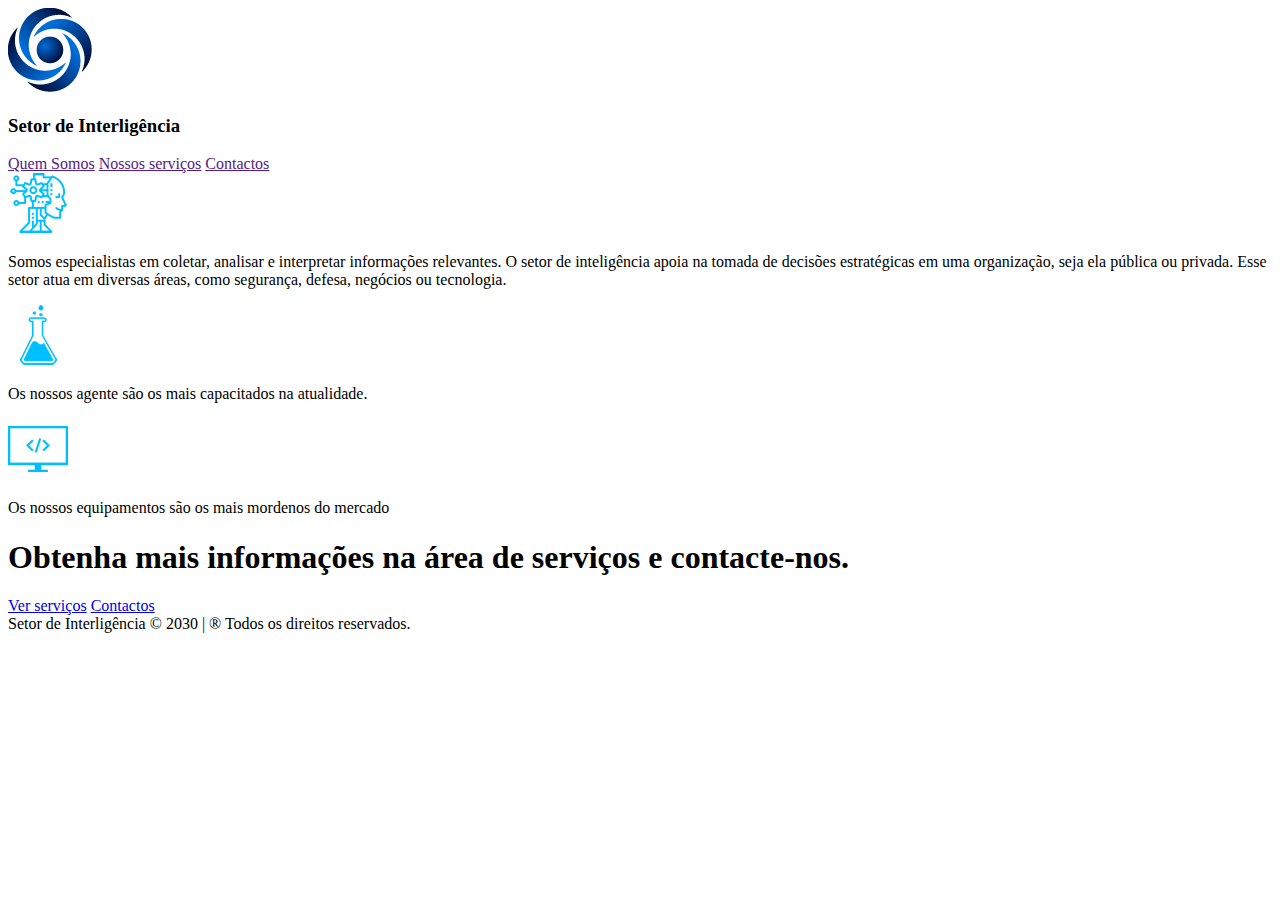
==== index.html @ a560aa5d "parte inicial do projeto HTML mostrando informações e link" ====
<!DOCTYPE html>
<html lang="pt-br">

<head>
    <meta charset="UTF-8">
    <meta name="viewport" content="width=device-width, initial-scale=1.0">
    <title>Document</title>
</head>

<body>
    <!-- cabeçalho -->
    <header>
        <a href="index.html">
            <img src="assets/images/logo_empresa.png" alt="logo da página" title="setor de inteligência">
        </a>
        <h3>Setor de Interligência</h3>
    </header>
    <!-- navegação -->
    <nav>
        <a href="">Quem Somos</a>
        <a href="">Nossos serviços</a>
        <a href="">Contactos</a>
    </nav>
    <!-- quem somos -->
    <section>
        <article>
            <img src="assets/images/icon_ai.png" alt="icone" alt="Setor de Interligência">
            <p>
                Somos especialistas em coletar, analisar e interpretar informações relevantes. <span
                    class="servico-texto-realce"> O setor de inteligência </span> apoia na tomada de decisões
                estratégicas em uma organização, seja ela
                pública ou privada. Esse setor atua em diversas áreas, como segurança, defesa, negócios
                ou tecnologia.
            </p>
        </article>

        <article>
            <img src="assets/images/icon_lab.png" alt="icone" alt="agente">
            <p>
                Os nossos agente são os mais capacitados na atualidade.
            </p>
        </article>

        <article>
            <img src="assets/images/icon_computer.png" alt="icone" alt="equipamentos">
            <p>
                Os nossos equipamentos são os mais mordenos do mercado
            </p>
        </article>
    </section>
    <!-- ver serviços ou contactos -->
    <section>
        <h1>Obtenha mais informações na área de serviços e contacte-nos.</h1>
        <div>
            <a href="setviços.html">Ver serviços</a>
            <a href="contactos.html">Contactos</a>
        </div>
    </section>
    <footer>
        Setor de Interligência &copy; 2030 | &reg; Todos os direitos reservados.
    </footer>

</body>

</html>
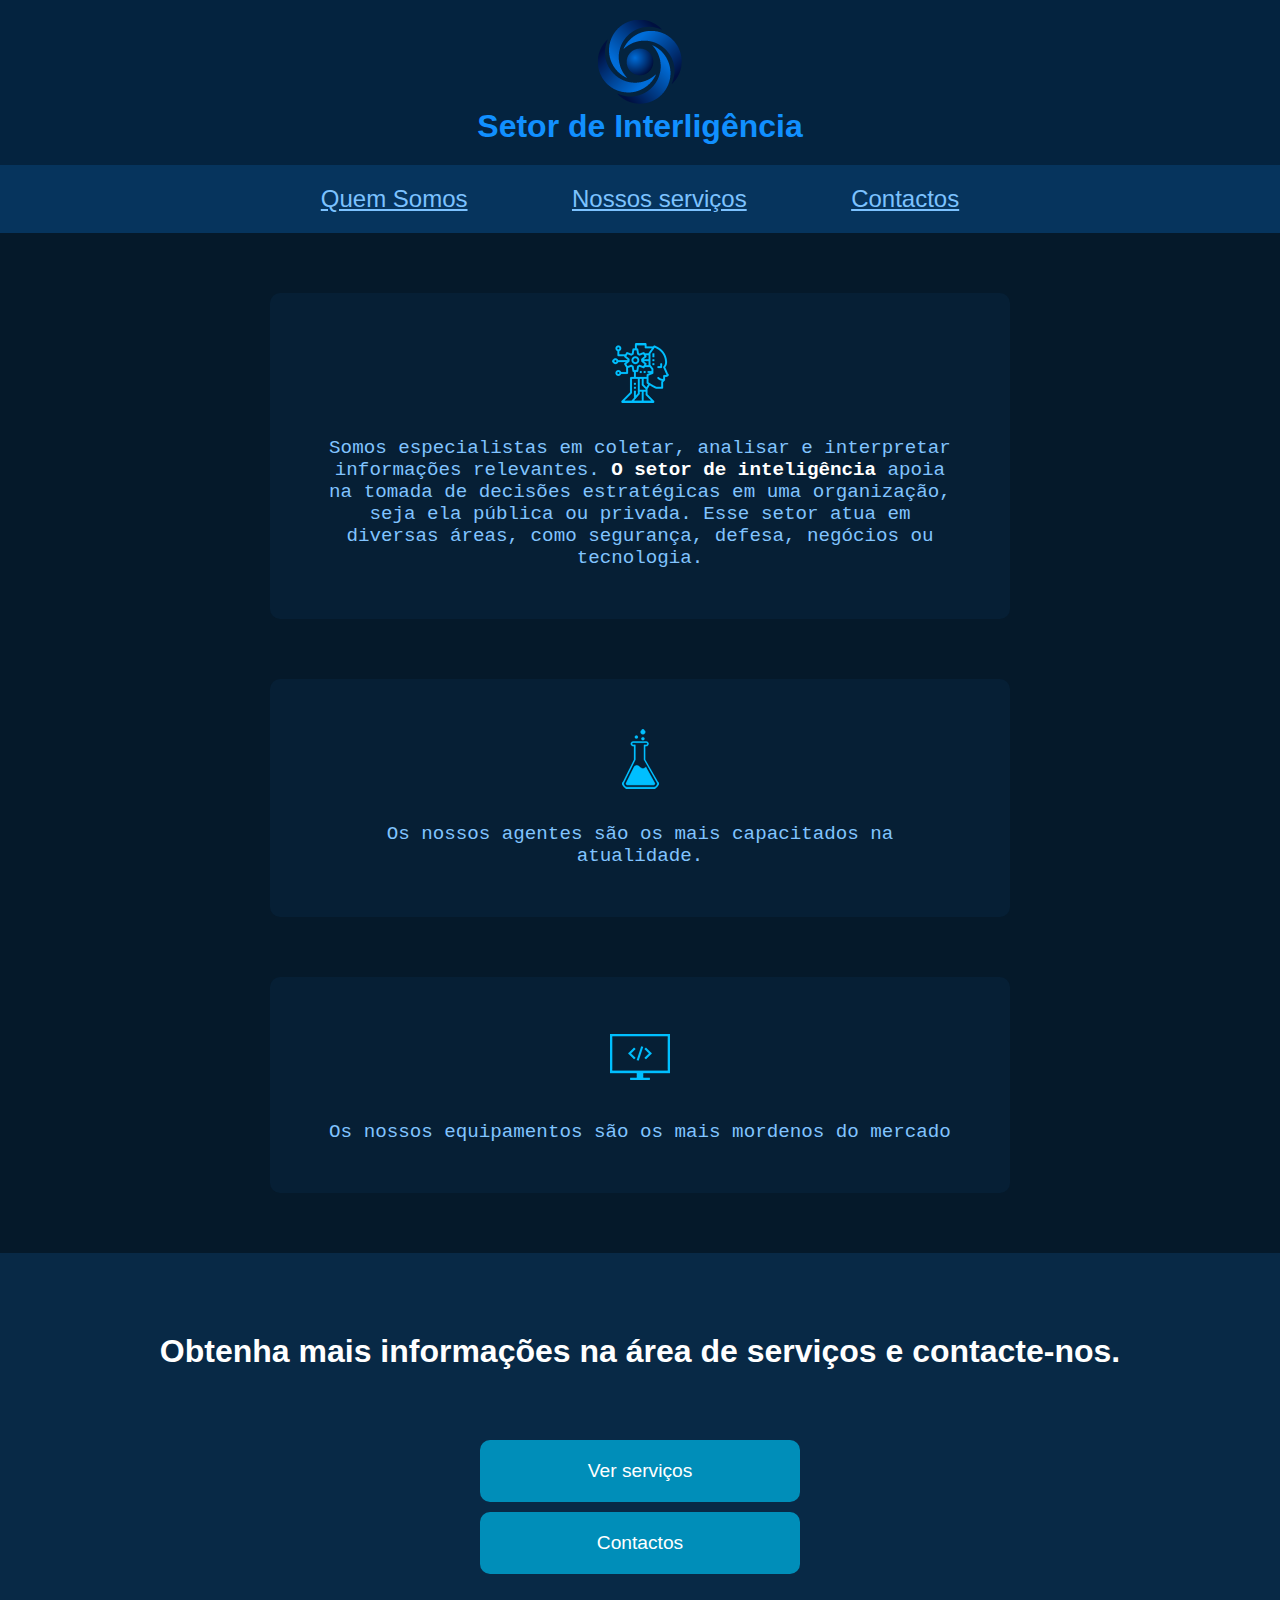
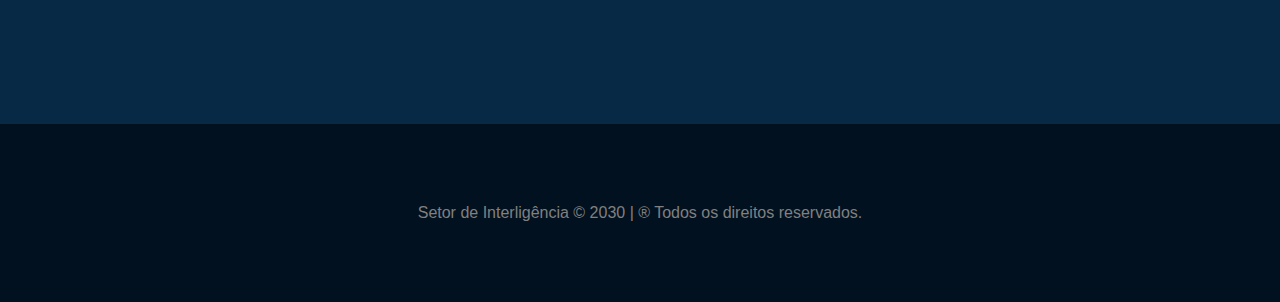
==== commit a4bffc12: "foi incluído o estilo da página css" ====
--- a/index.html
+++ b/index.html
@@ -4,28 +4,34 @@
 <head>
     <meta charset="UTF-8">
     <meta name="viewport" content="width=device-width, initial-scale=1.0">
-    <title>Document</title>
+    <title>Page Interligência </title>
+
+    <!-- estilos da página -->
+    <link rel="stylesheet" href="./assets/css/styles.css">
+
+    <!-- favicon -->
+    <link rel="shortcut icon" href="assets/images/logo_empresa.png" type="image/png">
 </head>
 
 <body>
     <!-- cabeçalho -->
-    <header>
+    <header class="container-cabecalho">
         <a href="index.html">
             <img src="assets/images/logo_empresa.png" alt="logo da página" title="setor de inteligência">
         </a>
         <h3>Setor de Interligência</h3>
     </header>
     <!-- navegação -->
-    <nav>
-        <a href="">Quem Somos</a>
-        <a href="">Nossos serviços</a>
-        <a href="">Contactos</a>
+    <nav class="container-navegacao">
+        <a href="index.html">Quem Somos</a>
+        <a href="servicos.html">Nossos serviços</a>
+        <a href="contactos.html">Contactos</a>
     </nav>
     <!-- quem somos -->
-    <section>
-        <article>
-            <img src="assets/images/icon_ai.png" alt="icone" alt="Setor de Interligência">
-            <p>
+    <section class="container-quem-somos">
+        <article class="servicos">
+            <img src="assets/images/icon_ai.png" class="icone" alt="icone" alt="Setor de Interligência">
+            <p class="servico-texto">
                 Somos especialistas em coletar, analisar e interpretar informações relevantes. <span
                     class="servico-texto-realce"> O setor de inteligência </span> apoia na tomada de decisões
                 estratégicas em uma organização, seja ela
@@ -34,25 +40,25 @@
             </p>
         </article>
 
-        <article>
-            <img src="assets/images/icon_lab.png" alt="icone" alt="agente">
-            <p>
-                Os nossos agente são os mais capacitados na atualidade.
+        <article class="servicos">
+            <img src="assets/images/icon_lab.png" class="icone" alt="icone" alt="agente">
+            <p class="servico-texto">
+                Os nossos agentes são os mais capacitados na atualidade.
             </p>
         </article>
 
-        <article>
-            <img src="assets/images/icon_computer.png" alt="icone" alt="equipamentos">
-            <p>
+        <article class="servicos">
+            <img src="assets/images/icon_computer.png" class="icone" alt="icone" alt="equipamentos">
+            <p class="servico-texto">
                 Os nossos equipamentos são os mais mordenos do mercado
             </p>
         </article>
     </section>
     <!-- ver serviços ou contactos -->
-    <section>
+    <section class="container-servicos-contactos">
         <h1>Obtenha mais informações na área de serviços e contacte-nos.</h1>
-        <div>
-            <a href="setviços.html">Ver serviços</a>
+        <div class="botoes-servicos-contactos">
+            <a href="servicos.html">Ver serviços</a>
             <a href="contactos.html">Contactos</a>
         </div>
     </section>
--- a/assets/css/styles.css
+++ b/assets/css/styles.css
@@ -0,0 +1,118 @@
+/* estilo da minha página web*/
+
+* {
+    margin: 0;
+    padding: 0;
+}
+
+body {
+
+    font-family: Arial, Helvetica, sans-serif;
+    color: white;
+}
+
+/*----------------------------------------*/
+/*geral*/
+.text-center {
+    text-align: center;
+}
+
+.margin-top-40 {
+    margin-top: 40px;
+}
+
+/*----------------------------------------*/
+.container-cabecalho {
+    text-align: center;
+    padding: 20px;
+    background-color: #04233F;
+}
+
+.container-cabecalho h3 {
+    font-weight: 600;
+    font-size: 2em;
+    color: #1190ff;
+}
+
+/*----------------------------------------*/
+.container-navegacao {
+    text-align: center;
+    padding: 20px;
+    background-color: #06345d;
+}
+
+.container-navegacao a {
+    font-size: 1.5em;
+    margin: 0px 50px;
+    color: #7cc2ff;
+}
+
+.container-navegacao a:hover {
+    color: #ffffff;
+}
+
+/*----------------------------------------*/
+.container-quem-somos {
+    background-color: #05192a;
+    overflow: auto;
+}
+
+.container-quem-somos .servicos {
+    float: center;
+    margin: 60px auto;
+    background-color: #061f35;
+    width: 50%;
+    padding: 50px;
+    border-radius: 10px;
+    text-align: center;
+}
+.container-quem-somos .servicos .icone {
+    margin-bottom: 10px;
+}
+.container-quem-somos .servico-texto {
+    font-family: 'Courier New', Courier, monospace;
+    margin-top: 20px;
+    font-size: 1.2em;
+    color: #81c4ff;
+}
+.container-quem-somos .servico-texto-realce {
+    color: white;
+    font-weight: bold;
+}
+
+
+/*----------------------------------------*/
+.container-servicos-contactos {
+    background-color: #082946;
+    padding: 80px;
+    text-align: center;
+}
+
+.container-servicos-contactos .botoes-servicos-contactos {
+    padding: 60px;
+    text-align: center;
+}
+
+.botoes-servicos-contactos a {
+    display: block;
+    max-width: 200px;
+    text-decoration: none;
+    font-size: 1.2em;
+    background-color: #008eb9;
+    color: white;
+    padding: 20px 60px;
+    margin: 10px auto;
+    border-radius: 10px;
+}
+.botoes-servicos-contactos a:hover {
+    background-color: white;
+    color: black;
+}
+
+/*----------------------------------------*/
+footer {
+    text-align: center;
+    padding: 80px;
+    background-color: #02111f;
+    color: gray;
+}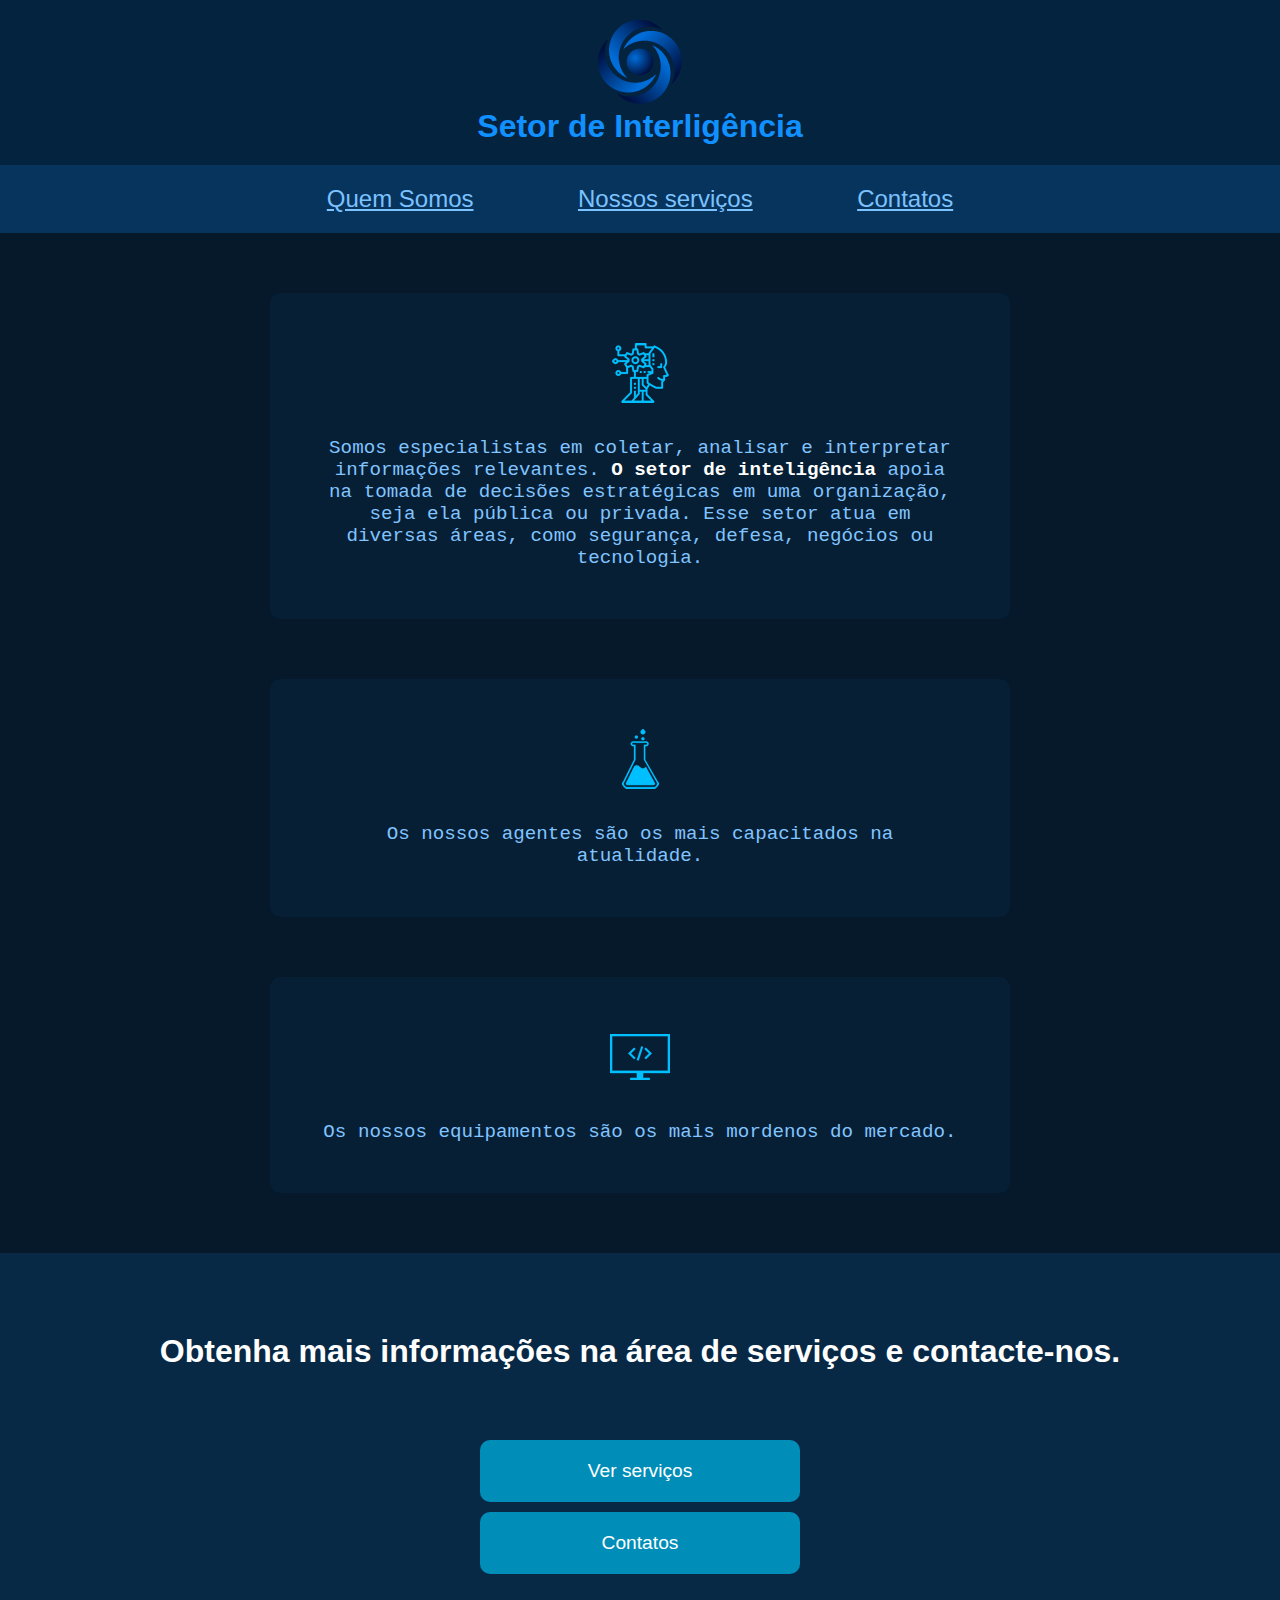
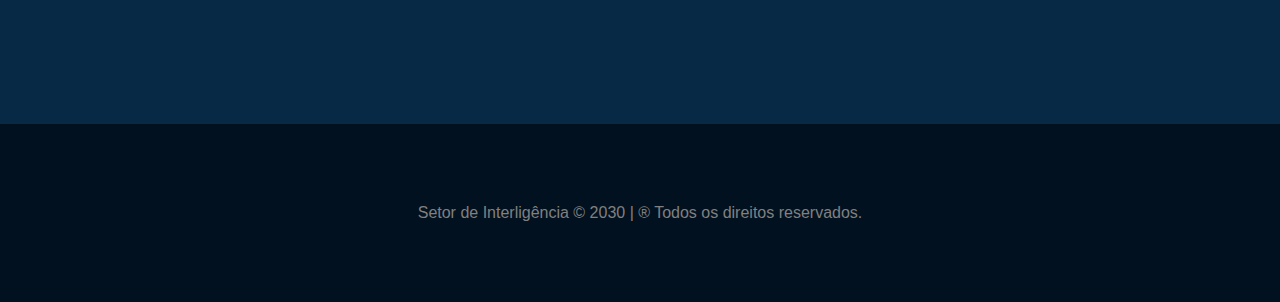
==== commit 66a1203b: "atualização de contacto para contato" ====
--- a/index.html
+++ b/index.html
@@ -25,7 +25,7 @@
     <nav class="container-navegacao">
         <a href="index.html">Quem Somos</a>
         <a href="servicos.html">Nossos serviços</a>
-        <a href="contactos.html">Contactos</a>
+        <a href="contatos.html">Contatos</a>
     </nav>
     <!-- quem somos -->
     <section class="container-quem-somos">
@@ -50,7 +50,7 @@
         <article class="servicos">
             <img src="assets/images/icon_computer.png" class="icone" alt="icone" alt="equipamentos">
             <p class="servico-texto">
-                Os nossos equipamentos são os mais mordenos do mercado
+                Os nossos equipamentos são os mais mordenos do mercado.
             </p>
         </article>
     </section>
@@ -59,7 +59,7 @@
         <h1>Obtenha mais informações na área de serviços e contacte-nos.</h1>
         <div class="botoes-servicos-contactos">
             <a href="servicos.html">Ver serviços</a>
-            <a href="contactos.html">Contactos</a>
+            <a href="contatos.html">Contatos</a>
         </div>
     </section>
     <footer>
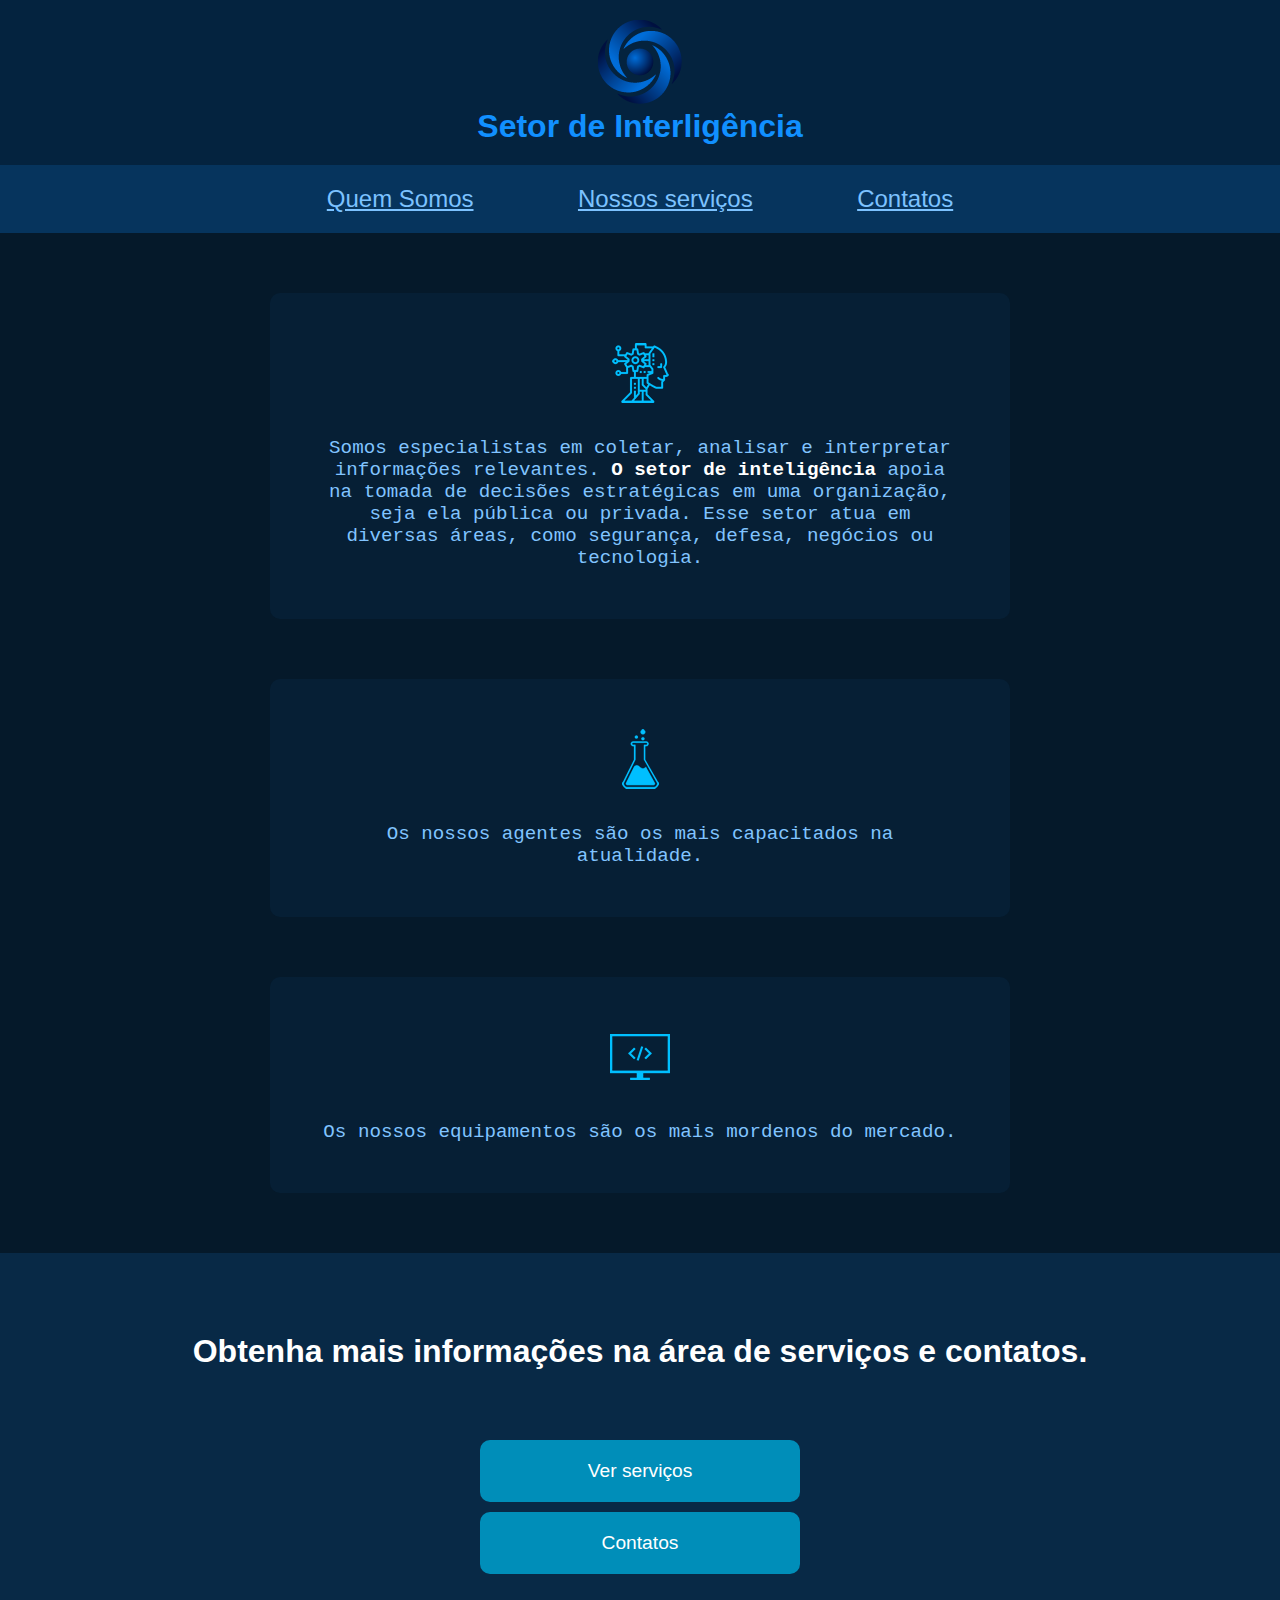
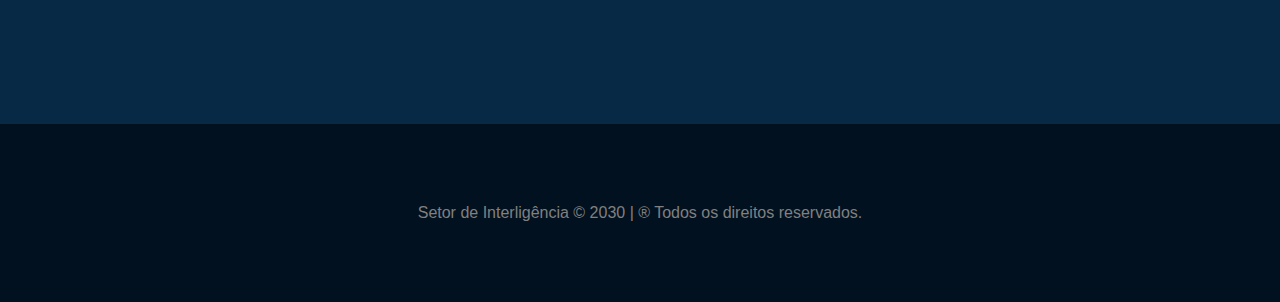
==== commit c3e5ffe2: "foi adicionado a janela de contatos e o css" ====
--- a/index.html
+++ b/index.html
@@ -56,7 +56,7 @@
     </section>
     <!-- ver serviços ou contactos -->
     <section class="container-servicos-contactos">
-        <h1>Obtenha mais informações na área de serviços e contacte-nos.</h1>
+        <h1>Obtenha mais informações na área de serviços e contatos.</h1>
         <div class="botoes-servicos-contactos">
             <a href="servicos.html">Ver serviços</a>
             <a href="contatos.html">Contatos</a>
--- a/assets/css/styles.css
+++ b/assets/css/styles.css
@@ -66,15 +66,18 @@
     border-radius: 10px;
     text-align: center;
 }
+
 .container-quem-somos .servicos .icone {
     margin-bottom: 10px;
 }
+
 .container-quem-somos .servico-texto {
     font-family: 'Courier New', Courier, monospace;
     margin-top: 20px;
     font-size: 1.2em;
     color: #81c4ff;
 }
+
 .container-quem-somos .servico-texto-realce {
     color: white;
     font-weight: bold;
@@ -104,9 +107,71 @@
     margin: 10px auto;
     border-radius: 10px;
 }
+
 .botoes-servicos-contactos a:hover {
     background-color: white;
     color: black;
+}
+
+/*----------------------------------------*/
+.container-servicos {
+    background-color: #05192a;
+    font-size: 1.1;
+    padding: 60px;
+    overflow: auto;
+}
+
+.container-servicos h1 {
+    font-size: 3em;
+    color: white;
+    margin-bottom: 20px;
+}
+
+.container-servicos h3 {
+    color: #2097ff;
+    padding: 20px 0;
+}
+
+.container-servicos article {
+    width: 40%;
+    margin: auto;
+    float: center;
+}
+
+.container-servicos li {
+    margin-bottom: 20px;
+    margin-left: 50px;
+    color: white;
+}
+
+/*----------------------------------------*/
+.container-contatos {
+    background-color: #05192a;
+    padding: 80px;
+}
+.container-contatos h1 {
+    font-size: 3em;
+    color: white;
+    margin-bottom: 20px;
+}
+.container-contatos h3{
+    font-size: 1.5em;
+    font-weight: 100;
+    width: 40%;
+    margin: auto;
+    color: white;
+    margin-bottom: 20px;
+    border: 1px solid #105088;
+    background-color: #08253f;
+    border-radius: 10px;
+    padding: 20px;
+}
+.container-contatos .contatos {
+    display: block;
+    font-size: 2em;
+    text-decoration: none;
+    color: #00a2ff;
+    margin-bottom: 20px;
 }
 
 /*----------------------------------------*/
